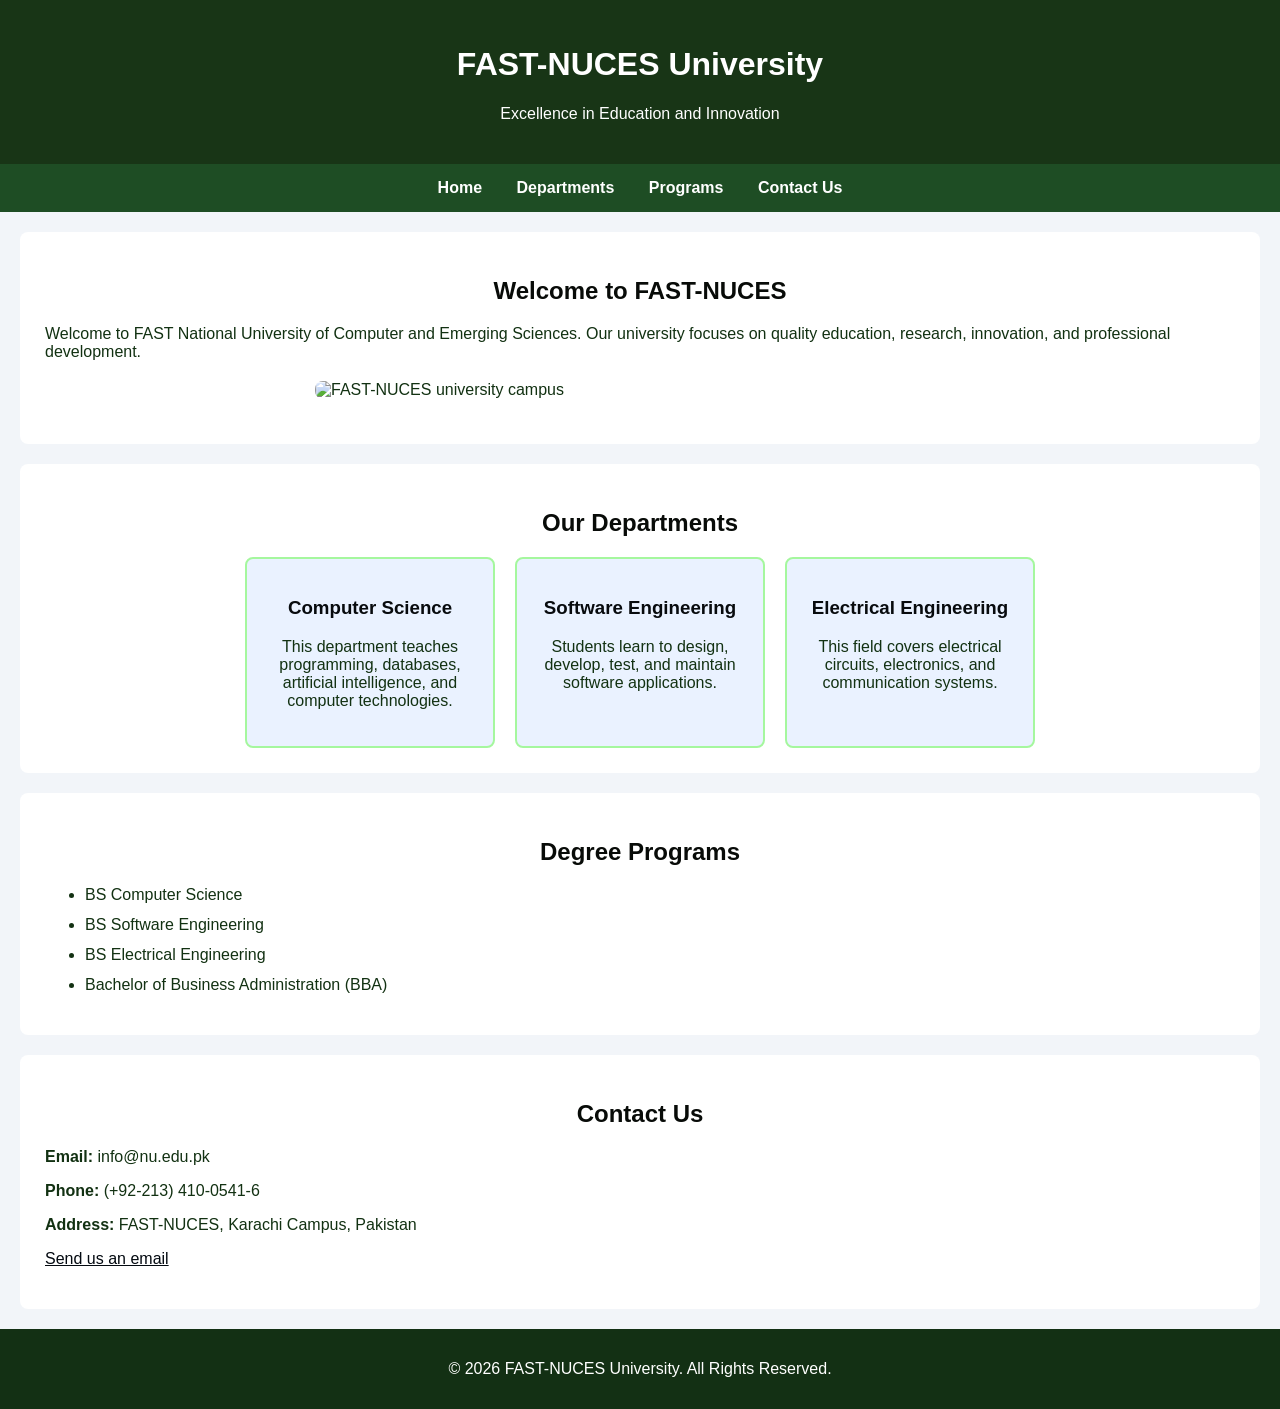
==== blog.html @ f617891c "Add files via upload html file for blog" ====
<!DOCTYPE html>
<html lang="en">
<head>
    <meta charset="UTF-8">
    <meta name="viewport" content="width=device-width, initial-scale=1.0">
    <title>FAST-NUCES University</title>

    <style>
        body {
            font-family: Arial, sans-serif;
            margin: 0;
            background-color: #f2f5f9;
            color: #123112;
        }

        header {
            background-color: #183516;
            color: white;
            text-align: center;
            padding: 25px;
        }

        nav {
            background-color: #1e4d24;
            text-align: center;
            padding: 15px;
        }

        nav a {
            color: white;
            text-decoration: none;
            margin: 15px;
            font-weight: bold;
        }

        nav a:hover {
            color: rgb(11, 11, 2);
        }

        section {
            background-color: white;
            margin: 20px;
            padding: 25px;
            border-radius: 8px;
        }

        h2 {
            color: #080b08;
            text-align: center;
        }

        .campus-image {
            display: block;
            width: 100%;
            max-width: 650px;
            height: auto;
            margin: 20px auto;
            border-radius: 8px;
        }

        .departments {
            display: flex;
            flex-wrap: wrap;
            justify-content: center;
            gap: 20px;
        }

        .department-box {
            background-color: #eaf2ff;
            border: 2px solid #a5f79e;
            border-radius: 8px;
            padding: 20px;
            width: 250px;
            text-align: center;
            box-sizing: border-box;
        }

        .department-box h3 {
            color: #080b0e;
        }

        li {
            margin: 12px 0;
        }

        #contact a {
            color: #030910;
        }

        footer {
            background-color: #133014;
            color: white;
            text-align: center;
            padding: 15px;
        }

        @media (max-width: 600px) {
            nav a {
                display: inline-block;
                margin: 8px;
            }

            section {
                margin: 12px;
                padding: 18px;
            }
        }
    </style>
</head>

<body>

    <header>
        <h1>FAST-NUCES University</h1>
        <p>Excellence in Education and Innovation</p>
    </header>

    <nav>
        <a href="#home">Home</a>
        <a href="#departments">Departments</a>
        <a href="#programs">Programs</a>
        <a href="#contact">Contact Us</a>
    </nav>

    <section id="home">
        <h2>Welcome to FAST-NUCES</h2>

        <p>
            Welcome to FAST National University of Computer
            and Emerging Sciences. Our university focuses on
            quality education, research, innovation, and
            professional development.
        </p>

        <img
            class="campus-image"
            src="https://placehold.co/650x280?text=FAST+NUCES+Campus"
            alt="FAST-NUCES university campus">
    </section>

    <section id="departments">
        <h2>Our Departments</h2>

        <div class="departments">

            <div class="department-box">
                <h3>Computer Science</h3>
                <p>
                    This department teaches programming,
                    databases, artificial intelligence,
                    and computer technologies.
                </p>
            </div>

            <div class="department-box">
                <h3>Software Engineering</h3>
                <p>
                    Students learn to design, develop,
                    test, and maintain software applications.
                </p>
            </div>

            <div class="department-box">
                <h3>Electrical Engineering</h3>
                <p>
                    This field covers electrical circuits,
                    electronics, and communication systems.
                </p>
            </div>

        </div>
    </section>

    <section id="programs">
        <h2>Degree Programs</h2>

        <ul>
            <li>BS Computer Science</li>
            <li>BS Software Engineering</li>
            <li>BS Electrical Engineering</li>
            <li>Bachelor of Business Administration (BBA)</li>
        </ul>
    </section>

    <section id="contact">
        <h2>Contact Us</h2>

        <p>
            <strong>Email:</strong>
            info@nu.edu.pk

        </p>

        <p>
            <strong>Phone:</strong>
            (+92-213) 410-0541-6
        </p>

        <p>
            <strong>Address:</strong>
            FAST-NUCES, Karachi Campus, Pakistan
        </p>

        <p>
            <a href="mailto:admissions@example.edu.pk">
                Send us an email
            </a>
        </p>
    </section>

    <footer>
        <p>
            &copy; 2026 FAST-NUCES University.
            All Rights Reserved.
        </p>
    </footer>

</body>
</html>
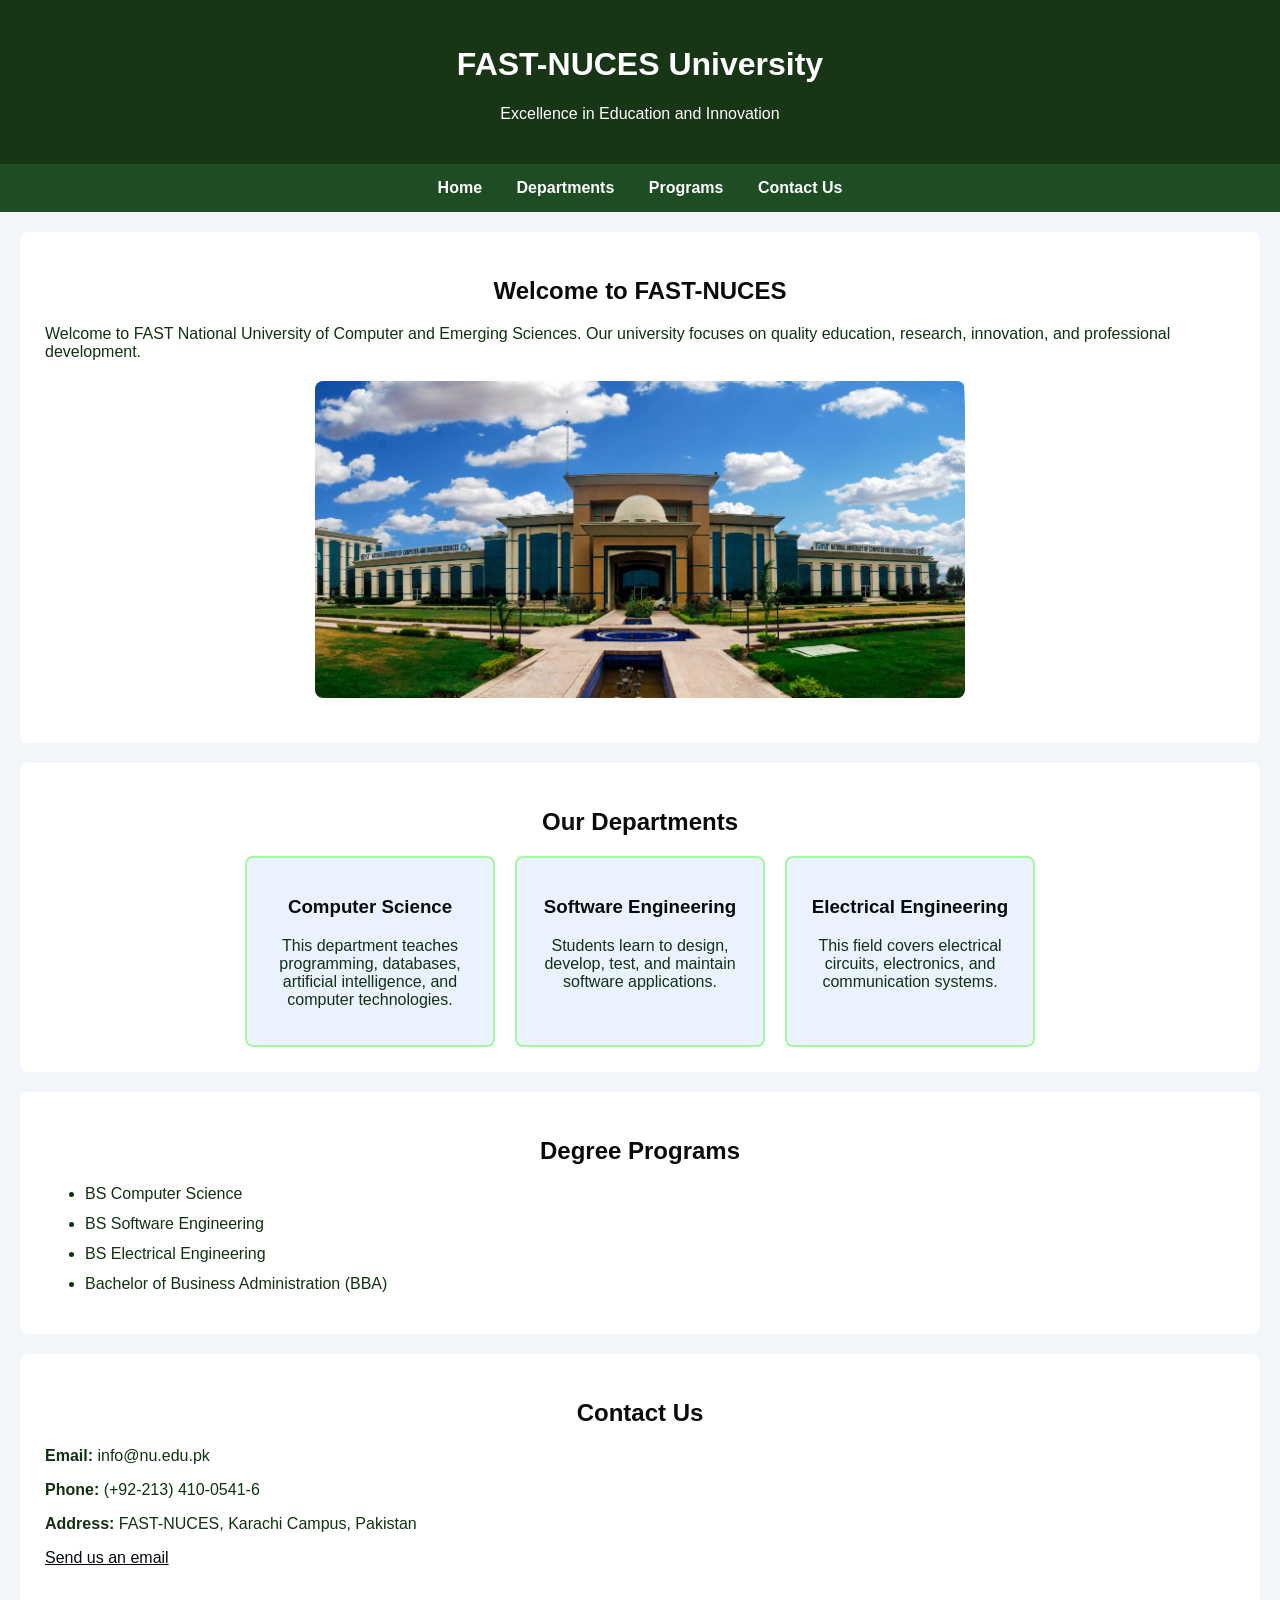
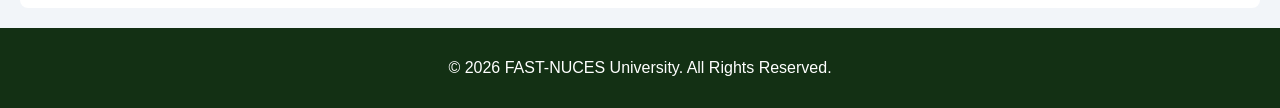
==== commit c4cc052e: "Update image source for campus image" ====
--- a/blog.html
+++ b/blog.html
@@ -134,7 +134,7 @@
 
         <img
             class="campus-image"
-            src="https://placehold.co/650x280?text=FAST+NUCES+Campus"
+            src="image/fast university.jpg"
             alt="FAST-NUCES university campus">
     </section>
 
@@ -216,4 +216,4 @@
     </footer>
 
 </body>
-</html>+</html>
